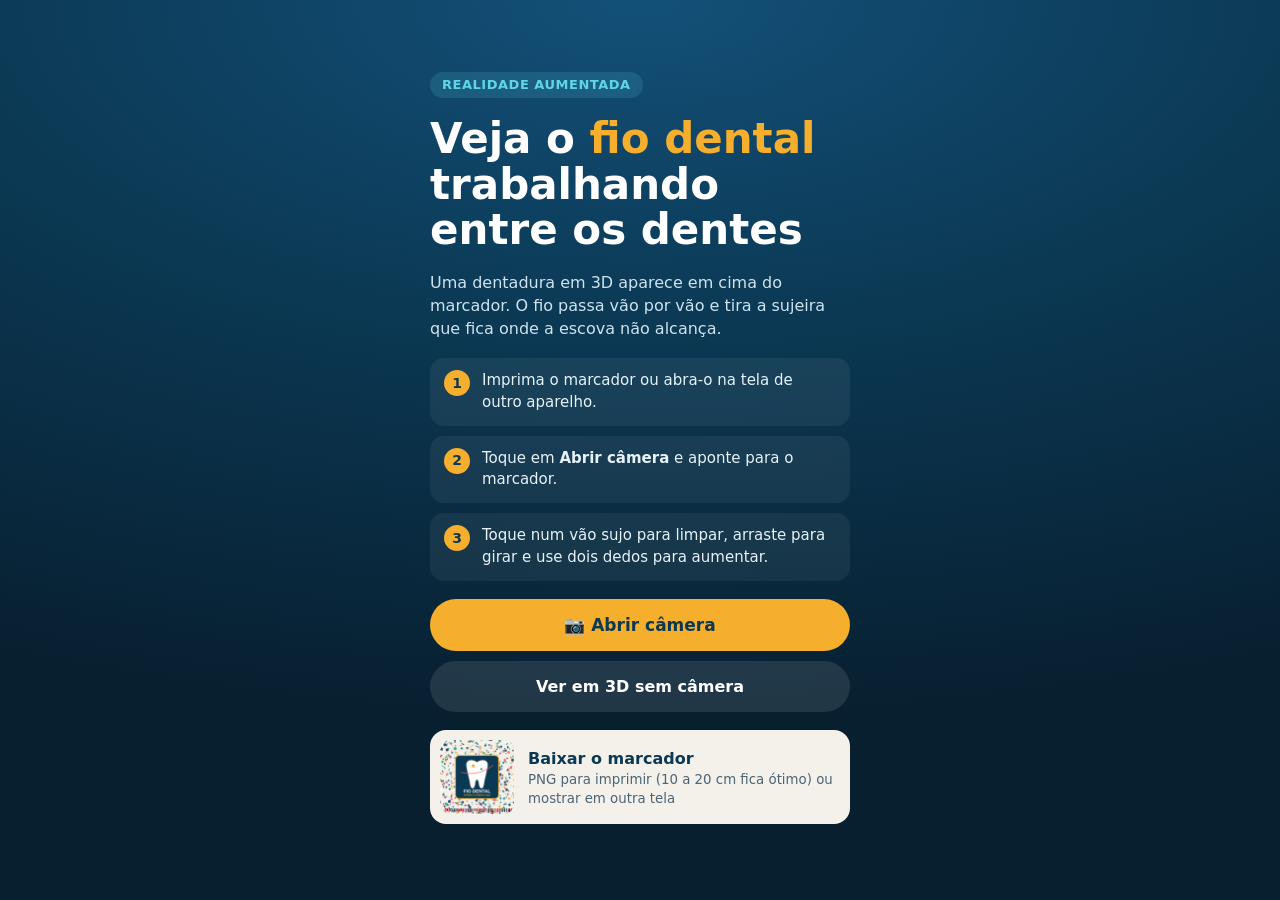
==== ar/index.html @ fa40656d "Realidade aumentada com marcador: dentadura 3D e fio dental limpando entre os dentes Página ar/ com " ====
<!doctype html>
<html lang="pt-BR">
<head>
  <meta charset="utf-8">
  <meta name="viewport" content="width=device-width, initial-scale=1, viewport-fit=cover, user-scalable=no">
  <title>Fio Dental em RA</title>
  <meta name="theme-color" content="#0b3954">
  <script type="importmap">
    { "imports": { "three": "../assets/vendor/three/three.module.min.js", "three/addons/": "../assets/vendor/three/addons/" } }
  </script>
  <style>
    :root { --azul: #0b3954; --menta: #5fd6e8; --coral: #ff5a5f; --ouro: #f6ae2d; --papel: #f4f1ea; }
    * { box-sizing: border-box; }
    html, body { margin: 0; height: 100%; background: #10263a; color: #fff; font: 16px/1.45 system-ui, -apple-system, "Segoe UI", Roboto, sans-serif; overflow: hidden; -webkit-tap-highlight-color: transparent; }
    [hidden] { display: none !important; }
    button, .btn { font: inherit; border: 0; cursor: pointer; border-radius: 999px; padding: 14px 22px; font-weight: 700; text-decoration: none; display: inline-flex; align-items: center; justify-content: center; gap: 8px; }

    #stage { position: fixed; inset: 0; z-index: 0; overflow: hidden; touch-action: none; }
    #stage canvas { touch-action: none; }

    #intro { position: fixed; inset: 0; z-index: 10; overflow-y: auto; background: radial-gradient(120% 80% at 50% 0%, #135079 0%, #0b3954 45%, #081f30 100%); }
    .intro-in { max-width: 460px; margin: 0 auto; padding: max(28px, env(safe-area-inset-top)) 20px 32px; display: flex; flex-direction: column; gap: 18px; min-height: 100%; justify-content: center; }
    .tag { align-self: flex-start; background: rgba(95, 214, 232, .15); color: var(--menta); border-radius: 999px; padding: 4px 12px; font-size: 13px; font-weight: 700; letter-spacing: .04em; }
    h1 { margin: 0; font-size: clamp(30px, 8vw, 42px); line-height: 1.08; }
    h1 em { font-style: normal; color: var(--ouro); }
    p { margin: 0; color: #cfe3ef; }
    .steps { margin: 0; padding: 0; list-style: none; display: grid; gap: 10px; }
    .steps li { display: flex; gap: 12px; align-items: flex-start; background: rgba(255, 255, 255, .06); border-radius: 14px; padding: 12px 14px; color: #e6f2f8; font-size: 15px; }
    .steps b { flex: none; width: 26px; height: 26px; border-radius: 50%; background: var(--ouro); color: var(--azul); display: grid; place-items: center; font-size: 14px; }
    .actions { display: grid; gap: 10px; }
    .primary { background: var(--ouro); color: var(--azul); font-size: 17px; }
    .ghost { background: rgba(255, 255, 255, .1); color: #fff; }
    .marker { display: flex; gap: 14px; align-items: center; background: var(--papel); color: var(--azul); border-radius: 16px; padding: 10px; text-decoration: none; }
    .marker img { width: 74px; height: 74px; border-radius: 10px; flex: none; }
    .marker small { display: block; color: #4b6476; }
    .warn { background: rgba(255, 90, 95, .16); border: 1px solid rgba(255, 90, 95, .5); color: #ffd9da; border-radius: 12px; padding: 10px 12px; font-size: 14px; }

    #hud { position: fixed; inset: 0; z-index: 5; pointer-events: none; display: flex; flex-direction: column; justify-content: space-between; padding: max(14px, env(safe-area-inset-top)) 16px max(16px, env(safe-area-inset-bottom)); }
    .top { display: flex; justify-content: space-between; align-items: center; gap: 10px; }
    .pill { pointer-events: auto; background: rgba(8, 31, 48, .78); backdrop-filter: blur(8px); -webkit-backdrop-filter: blur(8px); border-radius: 999px; padding: 8px 14px; font-weight: 700; font-size: 14px; display: flex; align-items: center; gap: 10px; }
    .track { width: 70px; height: 6px; border-radius: 3px; background: rgba(255, 255, 255, .18); overflow: hidden; }
    #bar { height: 100%; background: var(--menta); transform-origin: left; transform: scaleX(0); transition: transform .4s; }
    .bottom { display: grid; gap: 10px; justify-items: center; }
    .hint { background: rgba(8, 31, 48, .7); border-radius: 12px; padding: 8px 12px; font-size: 13px; color: #d7eaf3; text-align: center; max-width: 340px; }
    .row { display: flex; gap: 8px; pointer-events: auto; }
    .row button { background: rgba(8, 31, 48, .82); color: #fff; padding: 11px 16px; font-size: 14px; backdrop-filter: blur(8px); -webkit-backdrop-filter: blur(8px); }
    #btn-exit { padding: 8px 14px; pointer-events: auto; background: rgba(8, 31, 48, .78); color: #fff; font-size: 14px; }

    #scan { position: fixed; inset: 0; z-index: 4; pointer-events: none; display: grid; place-items: center; }
    .frame { width: min(68vw, 300px); aspect-ratio: 1; position: relative; animation: pulse 1.8s ease-in-out infinite; }
    .frame i { position: absolute; width: 44px; height: 44px; border: 4px solid var(--ouro); }
    .frame i:nth-child(1) { top: 0; left: 0; border-right: 0; border-bottom: 0; border-radius: 14px 0 0 0; }
    .frame i:nth-child(2) { top: 0; right: 0; border-left: 0; border-bottom: 0; border-radius: 0 14px 0 0; }
    .frame i:nth-child(3) { bottom: 0; left: 0; border-right: 0; border-top: 0; border-radius: 0 0 0 14px; }
    .frame i:nth-child(4) { bottom: 0; right: 0; border-left: 0; border-top: 0; border-radius: 0 0 14px 0; }
    .frame span { position: absolute; left: 50%; bottom: -46px; transform: translateX(-50%); white-space: nowrap; background: rgba(8, 31, 48, .8); padding: 6px 12px; border-radius: 999px; font-size: 14px; font-weight: 600; }
    @keyframes pulse { 50% { transform: scale(.94); opacity: .75; } }

    #msg { position: fixed; z-index: 20; left: 50%; top: 72px; transform: translate(-50%, -12px); opacity: 0; transition: .3s; background: #fff; color: var(--azul); border-radius: 14px; padding: 10px 16px; font-weight: 600; font-size: 14px; max-width: calc(100% - 32px); text-align: center; pointer-events: none; box-shadow: 0 10px 30px rgba(0, 0, 0, .3); }
    #msg.show { opacity: 1; transform: translate(-50%, 0); }
    @media (prefers-reduced-motion: reduce) { .frame { animation: none; } }
  </style>
</head>
<body>
  <div id="stage" hidden></div>

  <section id="intro">
    <div class="intro-in">
      <span class="tag">REALIDADE AUMENTADA</span>
      <h1>Veja o <em>fio dental</em> trabalhando entre os dentes</h1>
      <p>Uma dentadura em 3D aparece em cima do marcador. O fio passa vão por vão e tira a sujeira que fica onde a escova não alcança.</p>
      <ol class="steps">
        <li><b>1</b><span>Imprima o marcador ou abra-o na tela de outro aparelho.</span></li>
        <li><b>2</b><span>Toque em <strong>Abrir câmera</strong> e aponte para o marcador.</span></li>
        <li><b>3</b><span>Toque num vão sujo para limpar, arraste para girar e use dois dedos para aumentar.</span></li>
      </ol>
      <div id="secure-warning" class="warn" hidden>Esta página não está em HTTPS, então o navegador não libera a câmera. Use o modo 3D ou abra pelo endereço publicado com https.</div>
      <div class="actions">
        <button id="btn-ar" class="primary">📷 Abrir câmera</button>
        <button id="btn-3d" class="ghost">Ver em 3D sem câmera</button>
      </div>
      <a class="marker" href="./assets/marcador.png" target="_blank" rel="noopener" download="marcador-fio-dental.png">
        <img src="./assets/marcador.png" alt="Marcador: cartão azul com um dente e o texto Fio Dental">
        <span><strong>Baixar o marcador</strong><small>PNG para imprimir (10 a 20 cm fica ótimo) ou mostrar em outra tela</small></span>
      </a>
    </div>
  </section>

  <div id="scan" hidden><div class="frame"><i></i><i></i><i></i><i></i><span>Aponte para o marcador</span></div></div>

  <div id="hud" hidden>
    <div class="top">
      <div class="pill">Vãos limpos <span id="count">0/26</span><span class="track"><span id="bar"></span></span></div>
      <button id="btn-exit">✕ Sair</button>
    </div>
    <div class="bottom">
      <div class="hint">Toque num vão sujo para o fio ir até ele · toque nos dentes de cima para abrir ou fechar a boca</div>
      <div class="row">
        <button id="btn-pause">⏸ Pausar</button>
        <button id="btn-reset">↺ Sujar de novo</button>
      </div>
    </div>
  </div>

  <div id="msg" role="status" aria-live="polite"></div>

  <script type="module" src="./app.js"></script>
</body>
</html>
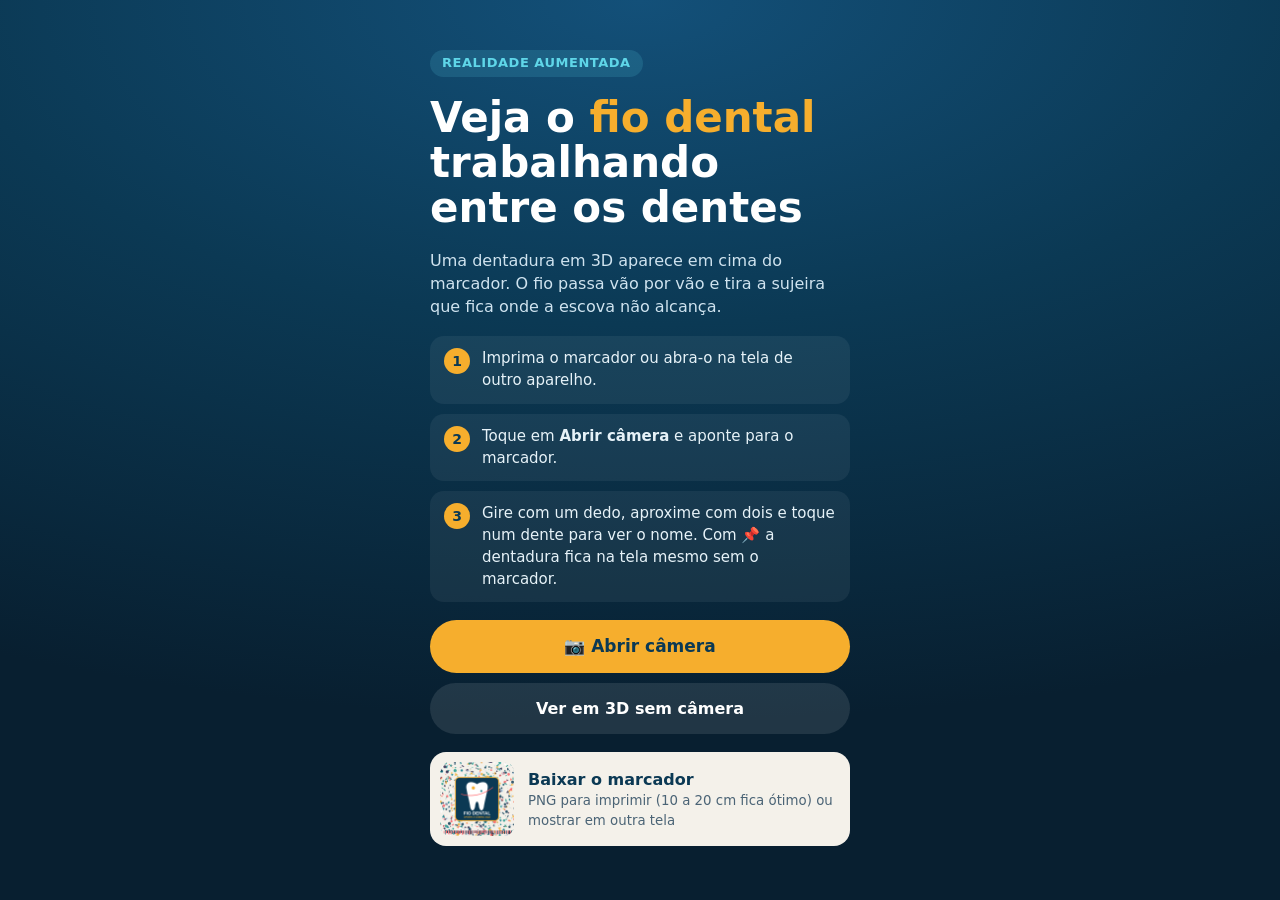
==== commit e6dd3349: "RA do fio dental: interação completa e câmera mais rápida - Gira e inclina com 1 dedo, pinça aproxim" ====
--- a/ar/index.html
+++ b/ar/index.html
@@ -8,6 +8,10 @@
   <script type="importmap">
     { "imports": { "three": "../assets/vendor/three/three.module.min.js", "three/addons/": "../assets/vendor/three/addons/" } }
   </script>
+  <link rel="modulepreload" href="./vendor/mindar/mindar-image-three.prod.js">
+  <link rel="modulepreload" href="./vendor/mindar/controller-mGt1s8dJ.js">
+  <link rel="modulepreload" href="./vendor/mindar/ui-fBadYuor.js">
+  <link rel="modulepreload" href="./dentes.js">
   <style>
     :root { --azul: #0b3954; --menta: #5fd6e8; --coral: #ff5a5f; --ouro: #f6ae2d; --papel: #f4f1ea; }
     * { box-sizing: border-box; }
@@ -41,9 +45,29 @@
     .track { width: 70px; height: 6px; border-radius: 3px; background: rgba(255, 255, 255, .18); overflow: hidden; }
     #bar { height: 100%; background: var(--menta); transform-origin: left; transform: scaleX(0); transition: transform .4s; }
     .bottom { display: grid; gap: 10px; justify-items: center; }
-    .hint { background: rgba(8, 31, 48, .7); border-radius: 12px; padding: 8px 12px; font-size: 13px; color: #d7eaf3; text-align: center; max-width: 340px; }
-    .row { display: flex; gap: 8px; pointer-events: auto; }
-    .row button { background: rgba(8, 31, 48, .82); color: #fff; padding: 11px 16px; font-size: 14px; backdrop-filter: blur(8px); -webkit-backdrop-filter: blur(8px); }
+    .hint { background: rgba(8, 31, 48, .7); border-radius: 12px; padding: 8px 12px; font-size: 13px; color: #d7eaf3; text-align: center; max-width: 340px; transition: opacity .6s; }
+    .hint.fade { opacity: 0; }
+    .tools { display: flex; gap: 6px; pointer-events: auto; background: rgba(8, 31, 48, .82); backdrop-filter: blur(10px); -webkit-backdrop-filter: blur(10px); border-radius: 20px; padding: 6px; max-width: 100%; overflow-x: auto; scrollbar-width: none; }
+    .tools::-webkit-scrollbar { display: none; }
+    .tools button { flex: none; flex-direction: column; gap: 2px; background: transparent; color: #fff; padding: 7px 10px; border-radius: 14px; font-size: 19px; min-width: 58px; }
+    .tools button span { font-size: 11px; font-weight: 600; color: #cfe3ef; }
+    .tools button.on { background: rgba(95, 214, 232, .22); }
+    .tools button:active { background: rgba(255, 255, 255, .12); }
+    #btn-pin { position: absolute; left: 50%; transform: translateX(-50%); top: max(64px, calc(env(safe-area-inset-top) + 50px)); pointer-events: auto; background: rgba(8, 31, 48, .82); color: #fff; padding: 9px 16px; font-size: 14px; }
+    #btn-pin.on { background: var(--ouro); color: var(--azul); }
+
+    #label { position: fixed; left: 0; top: 0; z-index: 6; pointer-events: none; }
+    #label > div { transform: translate(-50%, calc(-100% - 18px)); background: #fff; color: var(--azul); border-radius: 12px; padding: 7px 12px; white-space: nowrap; box-shadow: 0 8px 24px rgba(0, 0, 0, .3); text-align: center; }
+    #label > div::after { content: ""; position: absolute; left: 50%; bottom: -6px; width: 12px; height: 12px; background: #fff; transform: translateX(-50%) rotate(45deg); }
+    #label strong { display: block; font-size: 14px; }
+    #label small { font-size: 12px; color: #4b6476; }
+
+    #loading { position: fixed; inset: 0; z-index: 8; display: grid; place-items: center; background: #0b3954; }
+    .load-in { display: grid; gap: 14px; justify-items: center; text-align: center; padding: 20px; }
+    .spinner { width: 54px; height: 54px; border-radius: 50%; border: 4px solid rgba(255, 255, 255, .15); border-top-color: var(--ouro); animation: spin 0.9s linear infinite; }
+    @keyframes spin { to { transform: rotate(360deg); } }
+    .load-track { width: 200px; height: 6px; border-radius: 3px; background: rgba(255, 255, 255, .15); overflow: hidden; }
+    #load-bar { display: block; height: 100%; background: var(--ouro); transform-origin: left; transform: scaleX(0); transition: transform .5s; }
     #btn-exit { padding: 8px 14px; pointer-events: auto; background: rgba(8, 31, 48, .78); color: #fff; font-size: 14px; }
 
     #scan { position: fixed; inset: 0; z-index: 4; pointer-events: none; display: grid; place-items: center; }
@@ -72,7 +96,7 @@
       <ol class="steps">
         <li><b>1</b><span>Imprima o marcador ou abra-o na tela de outro aparelho.</span></li>
         <li><b>2</b><span>Toque em <strong>Abrir câmera</strong> e aponte para o marcador.</span></li>
-        <li><b>3</b><span>Toque num vão sujo para limpar, arraste para girar e use dois dedos para aumentar.</span></li>
+        <li><b>3</b><span>Gire com um dedo, aproxime com dois e toque num dente para ver o nome. Com 📌 a dentadura fica na tela mesmo sem o marcador.</span></li>
       </ol>
       <div id="secure-warning" class="warn" hidden>Esta página não está em HTTPS, então o navegador não libera a câmera. Use o modo 3D ou abra pelo endereço publicado com https.</div>
       <div class="actions">
@@ -90,15 +114,29 @@
 
   <div id="hud" hidden>
     <div class="top">
-      <div class="pill">Vãos limpos <span id="count">0/26</span><span class="track"><span id="bar"></span></span></div>
+      <div class="pill">Vãos limpos <span id="count">0/13</span><span class="track"><span id="bar"></span></span></div>
       <button id="btn-exit">✕ Sair</button>
     </div>
+    <button id="btn-pin" hidden>📌 Fixar na tela</button>
     <div class="bottom">
-      <div class="hint">Toque num vão sujo para o fio ir até ele · toque nos dentes de cima para abrir ou fechar a boca</div>
-      <div class="row">
-        <button id="btn-pause">⏸ Pausar</button>
-        <button id="btn-reset">↺ Sujar de novo</button>
+      <div class="hint" id="hint">1 dedo gira · 2 dedos aproximam e movem · toque num dente para ver o nome · toque duplo volta ao início</div>
+      <div class="tools">
+        <button id="btn-pause">⏸<span>Pausar</span></button>
+        <button id="btn-mouth">👄<span>Fechar</span></button>
+        <button id="btn-sep">↕️<span>Separar</span></button>
+        <button id="btn-reset">🦠<span>Sujar</span></button>
+        <button id="btn-center">🎯<span>Centralizar</span></button>
       </div>
+    </div>
+  </div>
+
+  <div id="label" hidden><div><strong id="label-name"></strong><small id="label-info"></small></div></div>
+
+  <div id="loading" hidden>
+    <div class="load-in">
+      <div class="spinner"></div>
+      <strong id="load-step">Carregando…</strong>
+      <span class="load-track"><span id="load-bar"></span></span>
     </div>
   </div>
 
